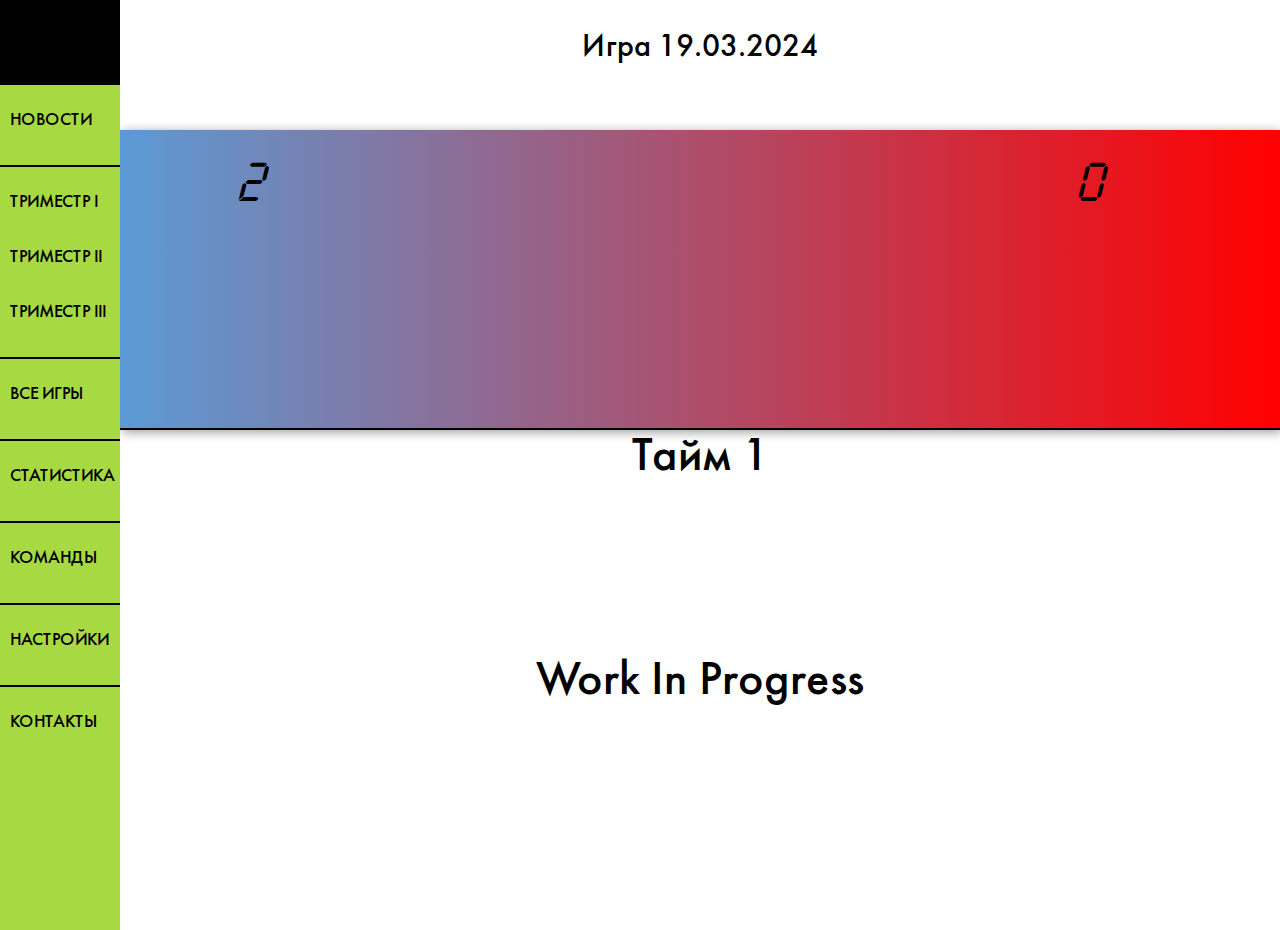
==== III.9/index.html @ 977422b5 "Add files via upload" ====
<!DOCTYPE html>
<html lang="en">
<head>
    <meta charset="UTF-8">
    <meta name="viewport" content="width=device-width, initial-scale=1.0">
    <link rel="stylesheet" href="./styles.css">
    <title>Document</title>
</head>
<body>
    <a href="/index.html"><div class="sidebarblock"><center><font size=12>Negr</font></center></div></a>
    <div class="sidebar" id="test1">
        <div class="sidebartexts">
            НОВОСТИ
        </div>
        <div class="line"></div>
        <div class="sidebartexts">
            ТРИМЕСТР I
        </div>

        <div class="sidebartexts">
            ТРИМЕСТР II
        </div>

        <div class="sidebartexts">
            ТРИМЕСТР III
        </div>
        <div class="line"></div>
        <div class="sidebartexts">
            ВСЕ ИГРЫ
        </div>
        <div class="line"></div>
        <div class="sidebartexts">
            СТАТИСТИКА
        </div>
        <div class="line"></div>
        <div class="sidebartexts">
            КОМАНДЫ
        </div>
        <div class="line"></div>
        <div class="sidebartexts">
            НАСТРОЙКИ
        </div>
        <div class="line"></div>
        <div class="sidebartexts">
            КОНТАКТЫ
        </div>
    </div>
    <div class="text">
        <div class='gamehead'>Игра 19.03.2024</div>
        <div class="gameteams"><div class="teamleft"><font size=12>Лаки Раки</font></div><div class="teamright"><font size=12>Псы</font></div><div class="scoreleft"><font size=20>2</font></div><div class="scoreright"><font size=20>0</font></div></div>
        <div class="times"><div class="timeshead"><font size=16>Тайм 1<br><br><br><br>Work In Progress</font></div></div>    
    </div>
</body>
</html>
---- III.9/styles.css ----
* {
    margin: 0;
    padding: 0;
}

@font-face {
    font-family: 'main';
    font-weight: 400;
    font-style: normal;
    src:
        url('./FuturaMediumC.ttf')
}

@font-face {
    font-family: 'num';
    font-weight: 400;
    font-style: normal;
    src:
        url('./digital-regular.ttf')
}

.sidebarblock {
    width: 255px;
    height: 170px;
    font-size: xx-large;
    position: fixed;
    background-color: #000;
    color: #fff;
    font-family: main;
}

.sidebarblock:hover {
    color: #000000;
    cursor: pointer;
    transition: 0.4s;
}


.sidebar {
    width: 255px;
    height: 1200px;
    font-size: xx-large;
    position:fixed;
    margin-top: 170px;
    font-family: main;
    background-color: #A7D942;
}


.sidebartexts {
    margin-top: 30px;
    margin-left: 30px;
    height: 69px;
}

.sidebartexts:hover {
    color: #fff;
    cursor: pointer;
    transition: 0.4s;
}

.text {
    margin-left: 255px;
    font-family: main;
}

.line {

    border-top: 2px solid #000000;
}

.lastgame {
    width: 100%;
    height: 500px;
}

.gamehead {
    text-align: center;
    width: 1;
    font-size: xx-large;
    height: 100px;
    padding-top: 30px;
}

.gameteams {
    width:100%;
    background:linear-gradient(to right, #5B9BD5, #f00) ;
    height: 300px;
    display: flex;
    box-shadow: 2px 2px 10px rgba(0, 0, 0, 0.4);
}

.teamleft {
    margin-left:50px;
    margin-top:30px;
    width:200px;
    height:fit-content;
    position:absolute;
}

.teamright {
    margin-left:85%;
    padding-top:30px;
    position:absolute;
    text-anchor: right;
}

.scoreleft {
    font-family: num;
    margin-top: 200px;
    margin-left: 10%;
    font-size: xx-large;
    font-style: italic;
}

.scoreright {
    margin-left:75%;
    padding-top:200px;
    width:fit-content;
    font-size: xx-large;
    font-family: num;
    font-style: italic;
}

.times {
    width: 1;
    height: 500px;
    outline: 2px solid #000;
}

.timeshead {
    width: 1;
    height: 100px;
    text-align: center;
}

@media screen and (max-height: 700px) {
    .sidebarblock {width: 120px; height: 85px; font-size: large; }
    .sidebar {width: 120px; height: 1000px; margin-top: 85px; font-size: large;}
    .sidebartexts {margin-left: 10px;margin-top: 20px;height: 20px;margin-bottom: 20px;}
    .text {margin-left: 120px;}
    .gameteams {width: 100%; height: 100px}
    .teamleft { display: none;}
    .teamright { display: none;}
    .scoreleft {margin-top: 20px;}
    .scoreright {margin-top: 20px; margin-left: 50%; padding-top: 0;}
    .gamehead {font-size: medium;}
}

@media screen and (min-height:701px) and (max-height:1000px){
    .teamleft { display: none;}
    .teamright { display: none;}
    .scoreleft {margin-top: 20px;}
    .scoreright {margin-top: 20px; margin-left: 70%; padding-top: 0;}
    .sidebarblock {width: 120px; height: 85px; font-size: large; }
    .sidebar {width: 120px; height: 1000px; margin-top: 85px; font-size: large;}
    .sidebartexts {margin-left: 10px;margin-top: 25px;height: 30px;margin-bottom: 25px;}
    .text {margin-left: 120px;}
}

@media screen and (min-height: 1001px) and (min-width: 1000px) {
    .sidebartexts {margin-left: 10px;margin-top: 25px;height: 40px;margin-bottom: 25px;}
}
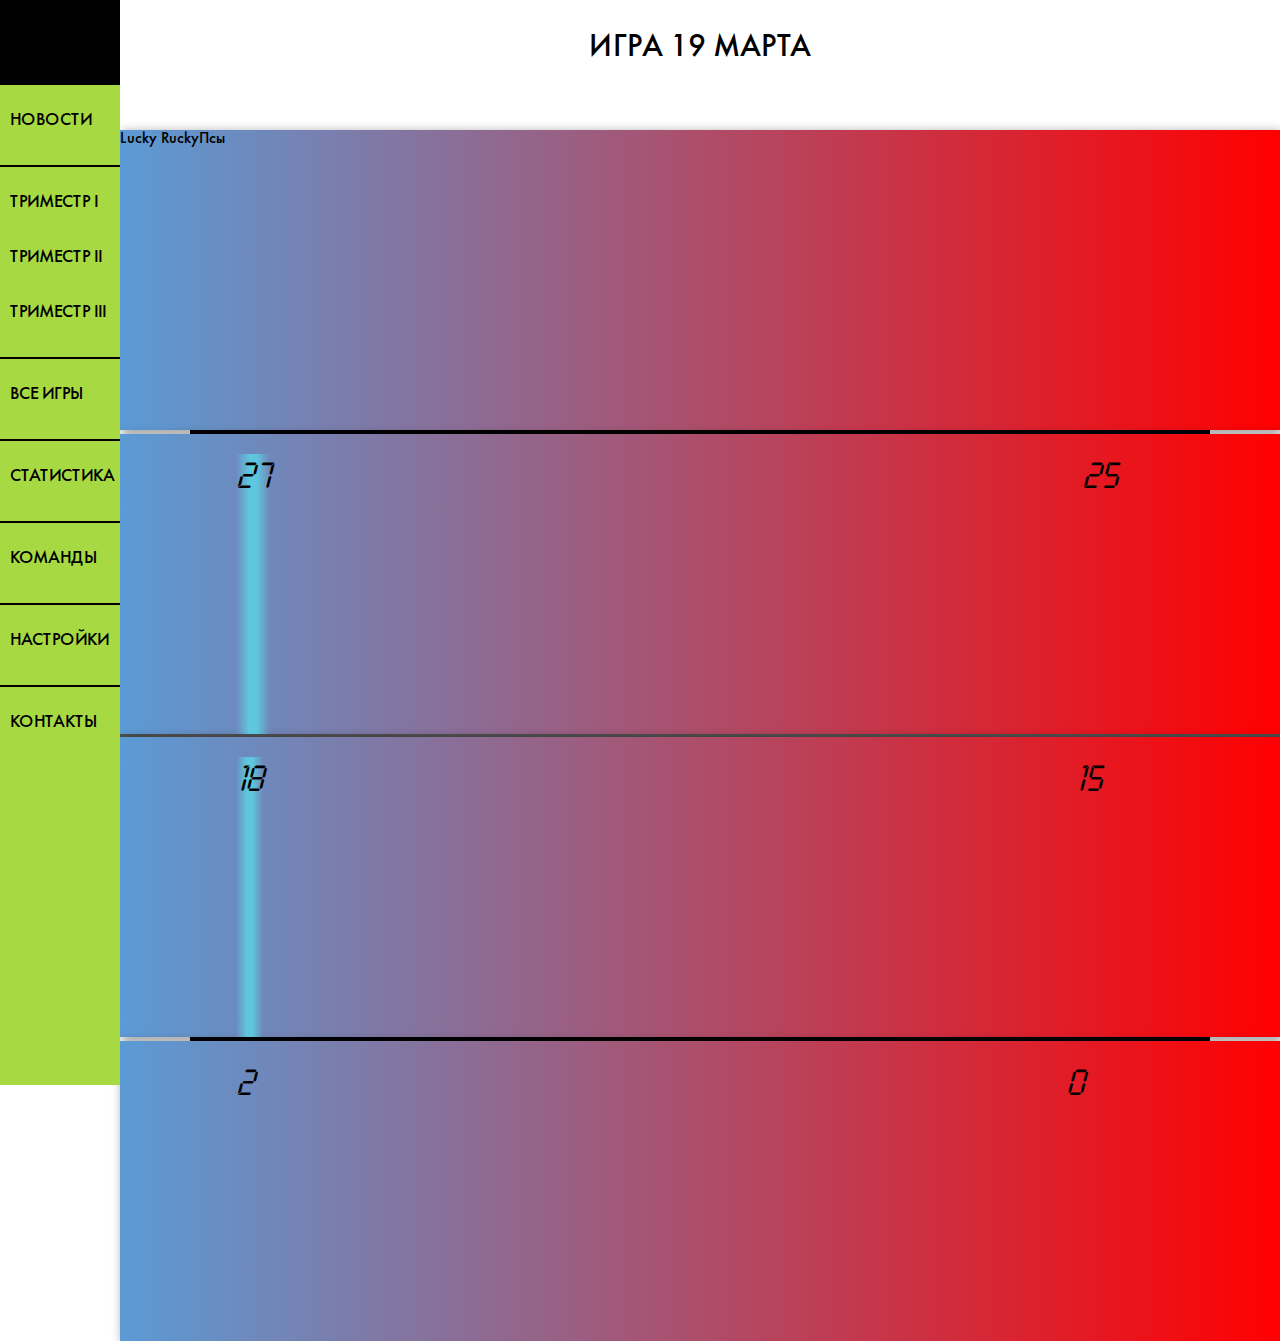
==== commit ca52ba80: "Update index.html" ====
--- a/III.9/index.html
+++ b/III.9/index.html
@@ -7,7 +7,7 @@
     <title>Document</title>
 </head>
 <body>
-    <a href="/index.html"><div class="sidebarblock"><center><font size=12>Negr</font></center></div></a>
+    <a href="../index.html"><div class="sidebarblock"><center><font size=12>Negr</font></center></div></a>
     <div class="sidebar" id="test1">
         <div class="sidebartexts">
             НОВОСТИ
@@ -46,9 +46,14 @@
         </div>
     </div>
     <div class="text">
-        <div class='gamehead'>Игра 19.03.2024</div>
-        <div class="gameteams"><div class="teamleft"><font size=12>Лаки Раки</font></div><div class="teamright"><font size=12>Псы</font></div><div class="scoreleft"><font size=20>2</font></div><div class="scoreright"><font size=20>0</font></div></div>
-        <div class="times"><div class="timeshead"><font size=16>Тайм 1<br><br><br><br>Work In Progress</font></div></div>    
+        <div class='gamehead'>ИГРА 19 МАРТА</div>
+        <div class="gameteams"><div class="teams">Lucky Rucky</div> <div class="teams">Псы</div></div>
+        <div class="teamsline" style="border-top:4px solid #000000; margin-top: 0; margin-left: 6%; width:88%;"></div>
+        <div class="gameteams"><div class="scoreleft" style="background: linear-gradient(to right, #00000000, #5EC7DE 40%, #5EC7DE 60%, #00000000);">27</div><div class="scoreright">25</div></div>
+        <div class="teamsline" style="border-top:3px solid #515151;"></div>
+        <div class="gameteams"><div class="scoreleft" style="background: linear-gradient(to right, #00000000, #5EC7DE 40%, #5EC7DE 60%, #00000000);">18</div><div class="scoreright">15</div></div>
+        <div class="teamsline" style="border-top:4px solid #000000; margin-left: 6%; width:88%;"></div>
+        <div class="gameteams"><div class="scoreleft">2</div><div class="scoreright">0</div></div>
     </div>
 </body>
-</html>+</html>
